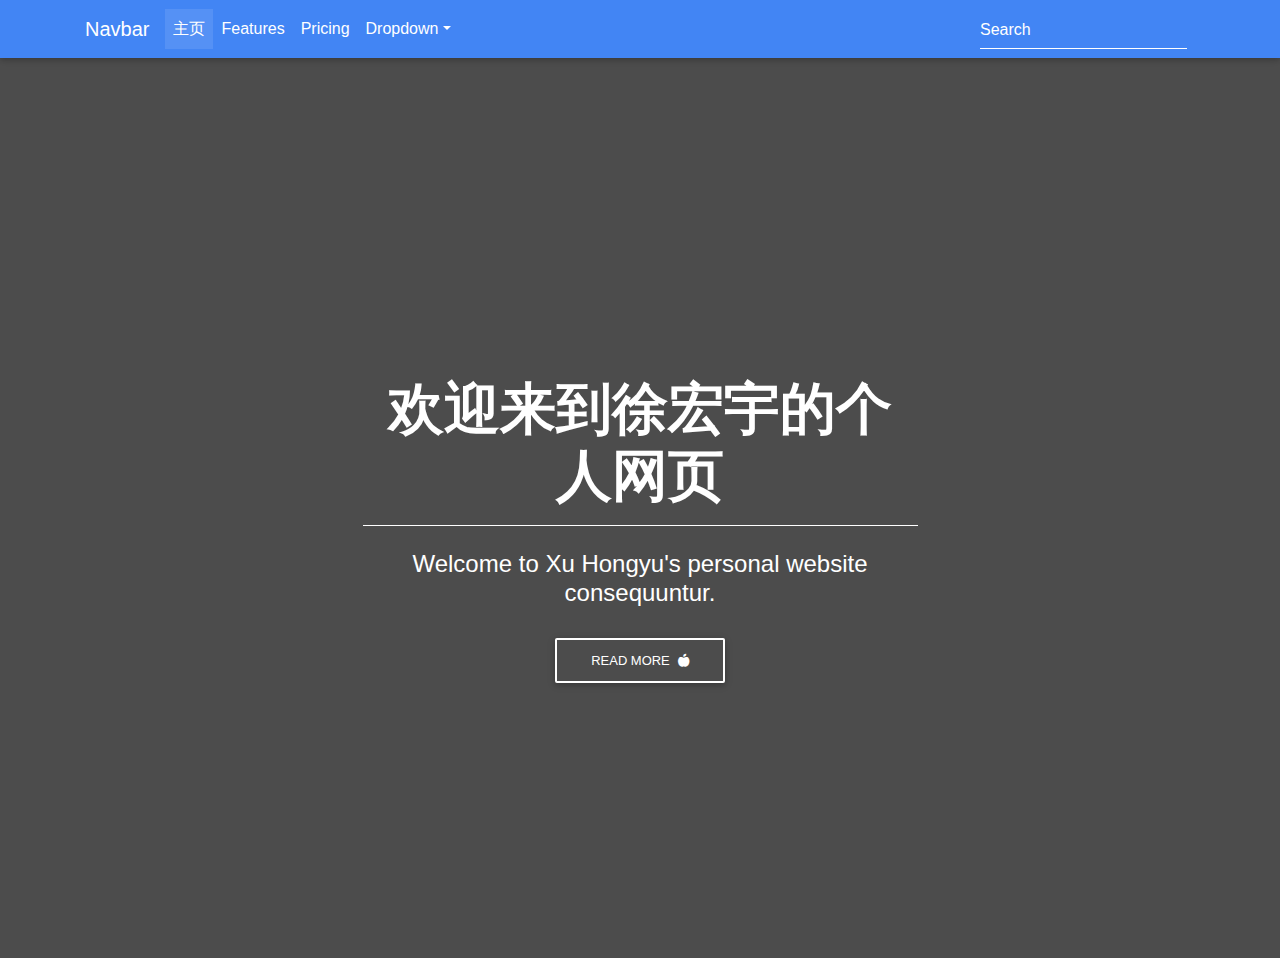
==== style.html @ 026ac5fc "First website upload" ====
<!DOCTYPE html>
<html lang="en">

<head>
    <meta charset="UTF-8">
    <meta http-equiv="X-UA-Compatible" content="IE=edge">
    <meta name="viewport" content="width=<device-width>, initial-scale=1.0">
    <!-- MDB icon -->
    <link rel="icon" href="picture/x.ico" type="image/x-icon">
    <!-- Font Awesome -->
    <link rel="stylesheet" href="https://use.fontawesome.com/releases/v5.11.2/css/all.css">
    <!-- Bootstrap core CSS -->
    <link rel="stylesheet" href="css/bootstrap.min.css">
    <!-- Material Design Bootstrap -->
    <link rel="stylesheet" href="css/mdb.min.css">
    <!-- Your custom styles (optional) -->
    <link rel="stylesheet" href="css/style.css">
    <title>徐宏宇的个人网站主页</title>
</head>

<body>

    <!-- start your project here -->
    <!--Main Navigation-->
    <header>
        <nav class="navbar navbar-expand-lg navbar-dark primary-color">

            <div class="container">

                <!-- Navbar brand -->
                <a class="navbar-brand" href="#">Navbar</a>

                <!-- Collapse button -->
                <button class="navbar-toggler" type="button" data-toggle="collapse" data-target="#basicExampleNav"
                    aria-controls="basicExampleNav" aria-expanded="false" aria-label="Toggle navigation">
                    <span class="navbar-toggler-icon"></span>
                </button>

                <!-- Collapsible content -->
                <div class="collapse navbar-collapse" id="basicExampleNav">

                    <!-- Links -->
                    <ul class="navbar-nav mr-auto">
                        <li class="nav-item active">
                            <a class="nav-link" href="#">主页
                                <span class="sr-only">(current)</span>
                            </a>
                        </li>
                        <li class="nav-item">
                            <a class="nav-link" href="#">Features</a>
                        </li>
                        <li class="nav-item">
                            <a class="nav-link" href="#">Pricing</a>
                        </li>

                        <!-- Dropdown -->
                        <li class="nav-item dropdown">
                            <a class="nav-link dropdown-toggle" id="navbarDropdownMenuLink" data-toggle="dropdown"
                                aria-haspopup="true" aria-expanded="false">Dropdown</a>
                            <div class="dropdown-menu dropdown-primary" aria-labelledby="navbarDropdownMenuLink">
                                <a class="dropdown-item" href="#">Action</a>
                                <a class="dropdown-item" href="#">Another action</a>
                                <a class="dropdown-item" href="#">Something else here</a>
                            </div>
                        </li>

                    </ul>
                    <!-- Links -->

                    <form class="form-inline">
                        <div class="md-form my-0">
                            <input class="form-control mr-sm-2" type="text" placeholder="Search" aria-label="Search">
                        </div>
                    </form>
                </div>
                <!-- Collapsible content -->

            </div>

        </nav>
        <div id="intro" class="view">

            <div class="mask rgba-black-strong">

                <div class="container-fluid d-flex align-items-center justify-content-center h-100">

                    <div class="row d-flex justify-content-center text-center">

                        <div class="col-md-10">

                            <!-- Heading -->
                            <h2 class="display-4 font-weight-bold white-text pt-5 mb-2">欢迎来到徐宏宇的个人网页</h2>

                            <!-- Divider -->
                            <hr class="hr-light">

                            <!-- Description -->
                            <h4 class="white-text my-4">
                                Welcome to Xu Hongyu's personal website
                                consequuntur.</h4>
                            <button type="button" class="btn btn-outline-white">Read more<i
                                    class="fas fa-apple-alt ml-2"></i></button>

                        </div>

                    </div>

                </div>

            </div>

        </div>
        <!--/.Mask-->
    </header>
    <!--Main Navigation-->

    <!--Main layout-->
    <main>

    </main>
    <!--Main layout-->

    <!--Footer-->
    <footer>

    </footer>
    <!--Footer-->
    <!-- end your project here -->
    <!-- jQuery -->
    <script type="text/javascript" src="js/jquery.min.js"></script>
    <!-- Bootstrap tooltips -->
    <script type="text/javascript" src="js/popper.min.js"></script>
    <!-- Bootstrap core JavaScript -->
    <script type="text/javascript" src="js/bootstrap.min.js"></script>
    <!-- MDB core JavaScript -->
    <script type="text/javascript" src="js/mdb.min.js"></script>
    <!-- Your custom scripts (optional) -->
    <script type="text/javascript">

    </script>
</body>

</html>
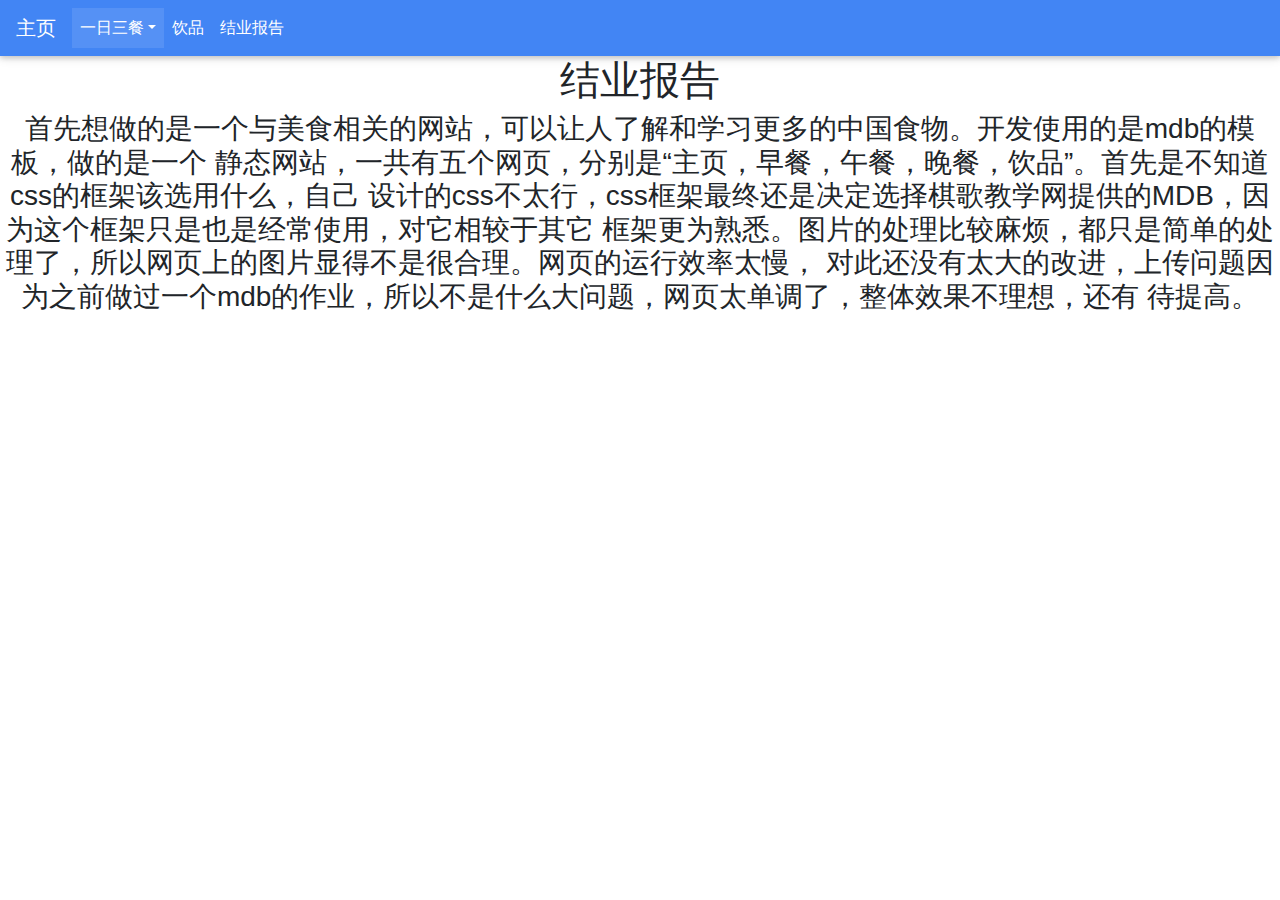
==== commit 9767a257: "1" ====
--- a/style.html
+++ b/style.html
@@ -4,10 +4,8 @@
 <head>
     <meta charset="UTF-8">
     <meta http-equiv="X-UA-Compatible" content="IE=edge">
-    <meta name="viewport" content="width=<device-width>, initial-scale=1.0">
-    <!-- MDB icon -->
-    <link rel="icon" href="picture/x.ico" type="image/x-icon">
-    <!-- Font Awesome -->
+    <meta name="viewport" content="width=device-width, initial-scale=1.0">
+    <title>结业报告</title>
     <link rel="stylesheet" href="https://use.fontawesome.com/releases/v5.11.2/css/all.css">
     <!-- Bootstrap core CSS -->
     <link rel="stylesheet" href="css/bootstrap.min.css">
@@ -15,129 +13,69 @@
     <link rel="stylesheet" href="css/mdb.min.css">
     <!-- Your custom styles (optional) -->
     <link rel="stylesheet" href="css/style.css">
-    <title>徐宏宇的个人网站主页</title>
 </head>
 
 <body>
+    <header>
+        <!--Navbar-->
+        <nav class="navbar navbar-expand-lg navbar-dark primary-color">
+            <!-- Navbar brand -->
+            <a class="navbar-brand" href="#">主页</a>
+            <!-- Collapse button -->
+            <button class="navbar-toggler" type="button" data-toggle="collapse" data-target="#basicExampleNav"
+              aria-controls="basicExampleNav" aria-expanded="false" aria-label="Toggle navigation">
+              <span class="navbar-toggler-icon"></span>
+            </button>
+            <!-- Collapsible content -->
+            <div class="collapse navbar-collapse" id="basicExampleNav">
+              <!-- Links -->
+              <ul class="navbar-nav mr-auto">
+        
+        
+                <!-- Dropdown -->
+                <li class="nav-item dropdown active">
+                  <a class="nav-link dropdown-toggle" id="navbarDropdownMenuLink" data-toggle="dropdown" aria-haspopup="true"
+                    aria-expanded="false">一日三餐</a>
+                  <div class="dropdown-menu dropdown-primary" aria-labelledby="navbarDropdownMenuLink">
+                    <a class="dropdown-item" href=".//picture/style_one.html">早餐</a>
+                    <a class="dropdown-item" href=".//picture/style_two.html">午餐</a>
+                    <a class="dropdown-item" href=".//picture/style_three.html">晚餐</a>
+        
+                  </div>
+                </li>
+                <li class="nav-item">
+                  <a class="nav-link" href=".//picture/style_four.html">饮品
+                    <span class="sr-only">(current)</span>
+                  </a>
+                </li>
+                <li class="nav-item">
+                  <a class="nav-link" href=".//picture/style.html">结业报告
+                    <span class="sr-only">(current)</span>
+                  </a>
+                </li>
+              </ul>
+              <!-- Links -->
+            </div>
+            <!-- Collapsible content -->
+          </nav>
 
-    <!-- start your project here -->
-    <!--Main Navigation-->
-    <header>
-        <nav class="navbar navbar-expand-lg navbar-dark primary-color">
-
-            <div class="container">
-
-                <!-- Navbar brand -->
-                <a class="navbar-brand" href="#">Navbar</a>
-
-                <!-- Collapse button -->
-                <button class="navbar-toggler" type="button" data-toggle="collapse" data-target="#basicExampleNav"
-                    aria-controls="basicExampleNav" aria-expanded="false" aria-label="Toggle navigation">
-                    <span class="navbar-toggler-icon"></span>
-                </button>
-
-                <!-- Collapsible content -->
-                <div class="collapse navbar-collapse" id="basicExampleNav">
-
-                    <!-- Links -->
-                    <ul class="navbar-nav mr-auto">
-                        <li class="nav-item active">
-                            <a class="nav-link" href="#">主页
-                                <span class="sr-only">(current)</span>
-                            </a>
-                        </li>
-                        <li class="nav-item">
-                            <a class="nav-link" href="#">Features</a>
-                        </li>
-                        <li class="nav-item">
-                            <a class="nav-link" href="#">Pricing</a>
-                        </li>
-
-                        <!-- Dropdown -->
-                        <li class="nav-item dropdown">
-                            <a class="nav-link dropdown-toggle" id="navbarDropdownMenuLink" data-toggle="dropdown"
-                                aria-haspopup="true" aria-expanded="false">Dropdown</a>
-                            <div class="dropdown-menu dropdown-primary" aria-labelledby="navbarDropdownMenuLink">
-                                <a class="dropdown-item" href="#">Action</a>
-                                <a class="dropdown-item" href="#">Another action</a>
-                                <a class="dropdown-item" href="#">Something else here</a>
-                            </div>
-                        </li>
-
-                    </ul>
-                    <!-- Links -->
-
-                    <form class="form-inline">
-                        <div class="md-form my-0">
-                            <input class="form-control mr-sm-2" type="text" placeholder="Search" aria-label="Search">
-                        </div>
-                    </form>
-                </div>
-                <!-- Collapsible content -->
-
-            </div>
-
-        </nav>
-        <div id="intro" class="view">
-
-            <div class="mask rgba-black-strong">
-
-                <div class="container-fluid d-flex align-items-center justify-content-center h-100">
-
-                    <div class="row d-flex justify-content-center text-center">
-
-                        <div class="col-md-10">
-
-                            <!-- Heading -->
-                            <h2 class="display-4 font-weight-bold white-text pt-5 mb-2">欢迎来到徐宏宇的个人网页</h2>
-
-                            <!-- Divider -->
-                            <hr class="hr-light">
-
-                            <!-- Description -->
-                            <h4 class="white-text my-4">
-                                Welcome to Xu Hongyu's personal website
-                                consequuntur.</h4>
-                            <button type="button" class="btn btn-outline-white">Read more<i
-                                    class="fas fa-apple-alt ml-2"></i></button>
-
-                        </div>
-
-                    </div>
-
-                </div>
-
-            </div>
+        <div class="text-center">
+            <h1>
+                结业报告
+            </h1>
+            <h3>
+                <p>首先想做的是一个与美食相关的网站，可以让人了解和学习更多的中国食物。开发使用的是mdb的模板，做的是一个
+            静态网站，一共有五个网页，分别是“主页，早餐，午餐，晚餐，饮品”。首先是不知道css的框架该选用什么，自己
+            设计的css不太行，css框架最终还是决定选择棋歌教学网提供的MDB，因为这个框架只是也是经常使用，对它相较于其它
+            框架更为熟悉。图片的处理比较麻烦，都只是简单的处理了，所以网页上的图片显得不是很合理。网页的运行效率太慢，
+            对此还没有太大的改进，上传问题因为之前做过一个mdb的作业，所以不是什么大问题，网页太单调了，整体效果不理想，还有
+            待提高。
+            
+                </p>
+            </h3>
 
         </div>
-        <!--/.Mask-->
     </header>
-    <!--Main Navigation-->
-
-    <!--Main layout-->
-    <main>
-
-    </main>
-    <!--Main layout-->
-
-    <!--Footer-->
-    <footer>
-
-    </footer>
-    <!--Footer-->
-    <!-- end your project here -->
-    <!-- jQuery -->
-    <script type="text/javascript" src="js/jquery.min.js"></script>
-    <!-- Bootstrap tooltips -->
-    <script type="text/javascript" src="js/popper.min.js"></script>
-    <!-- Bootstrap core JavaScript -->
-    <script type="text/javascript" src="js/bootstrap.min.js"></script>
-    <!-- MDB core JavaScript -->
-    <script type="text/javascript" src="js/mdb.min.js"></script>
-    <!-- Your custom scripts (optional) -->
-    <script type="text/javascript">
-
-    </script>
 </body>
 
 </html>